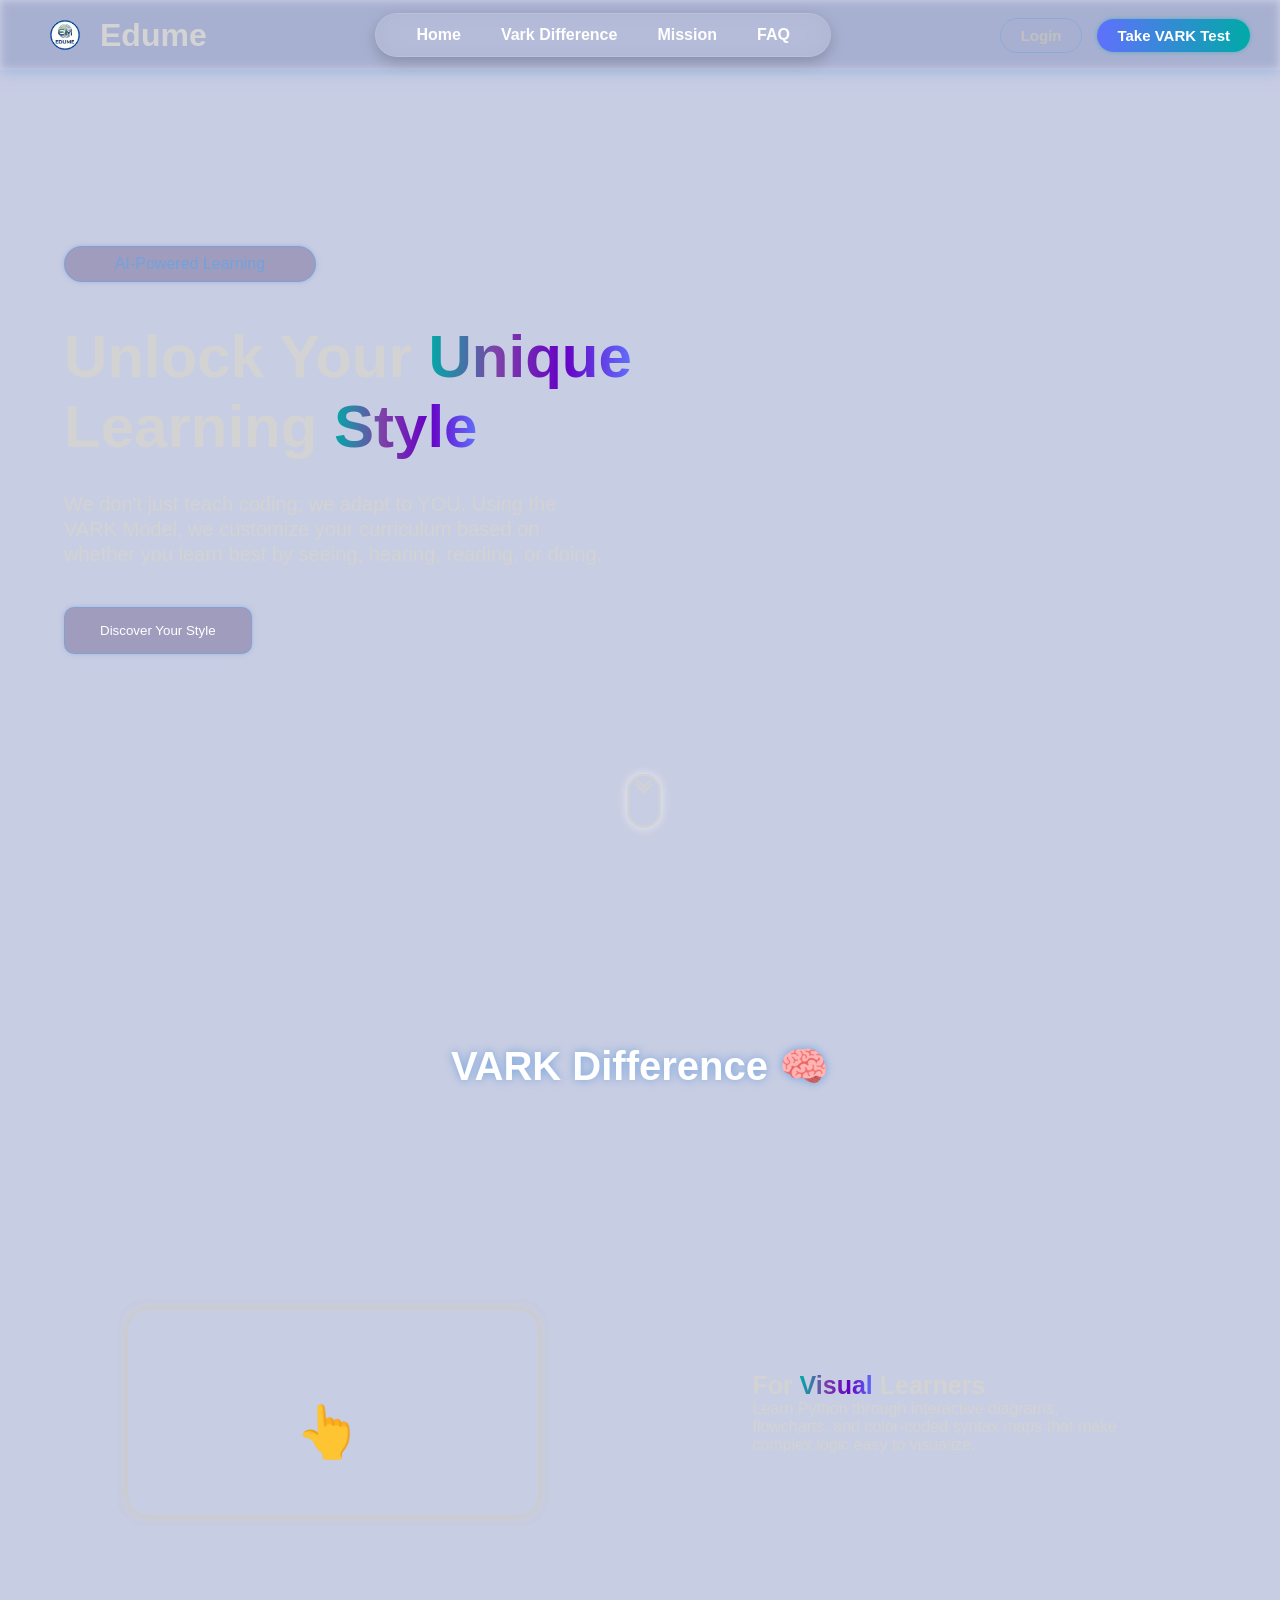
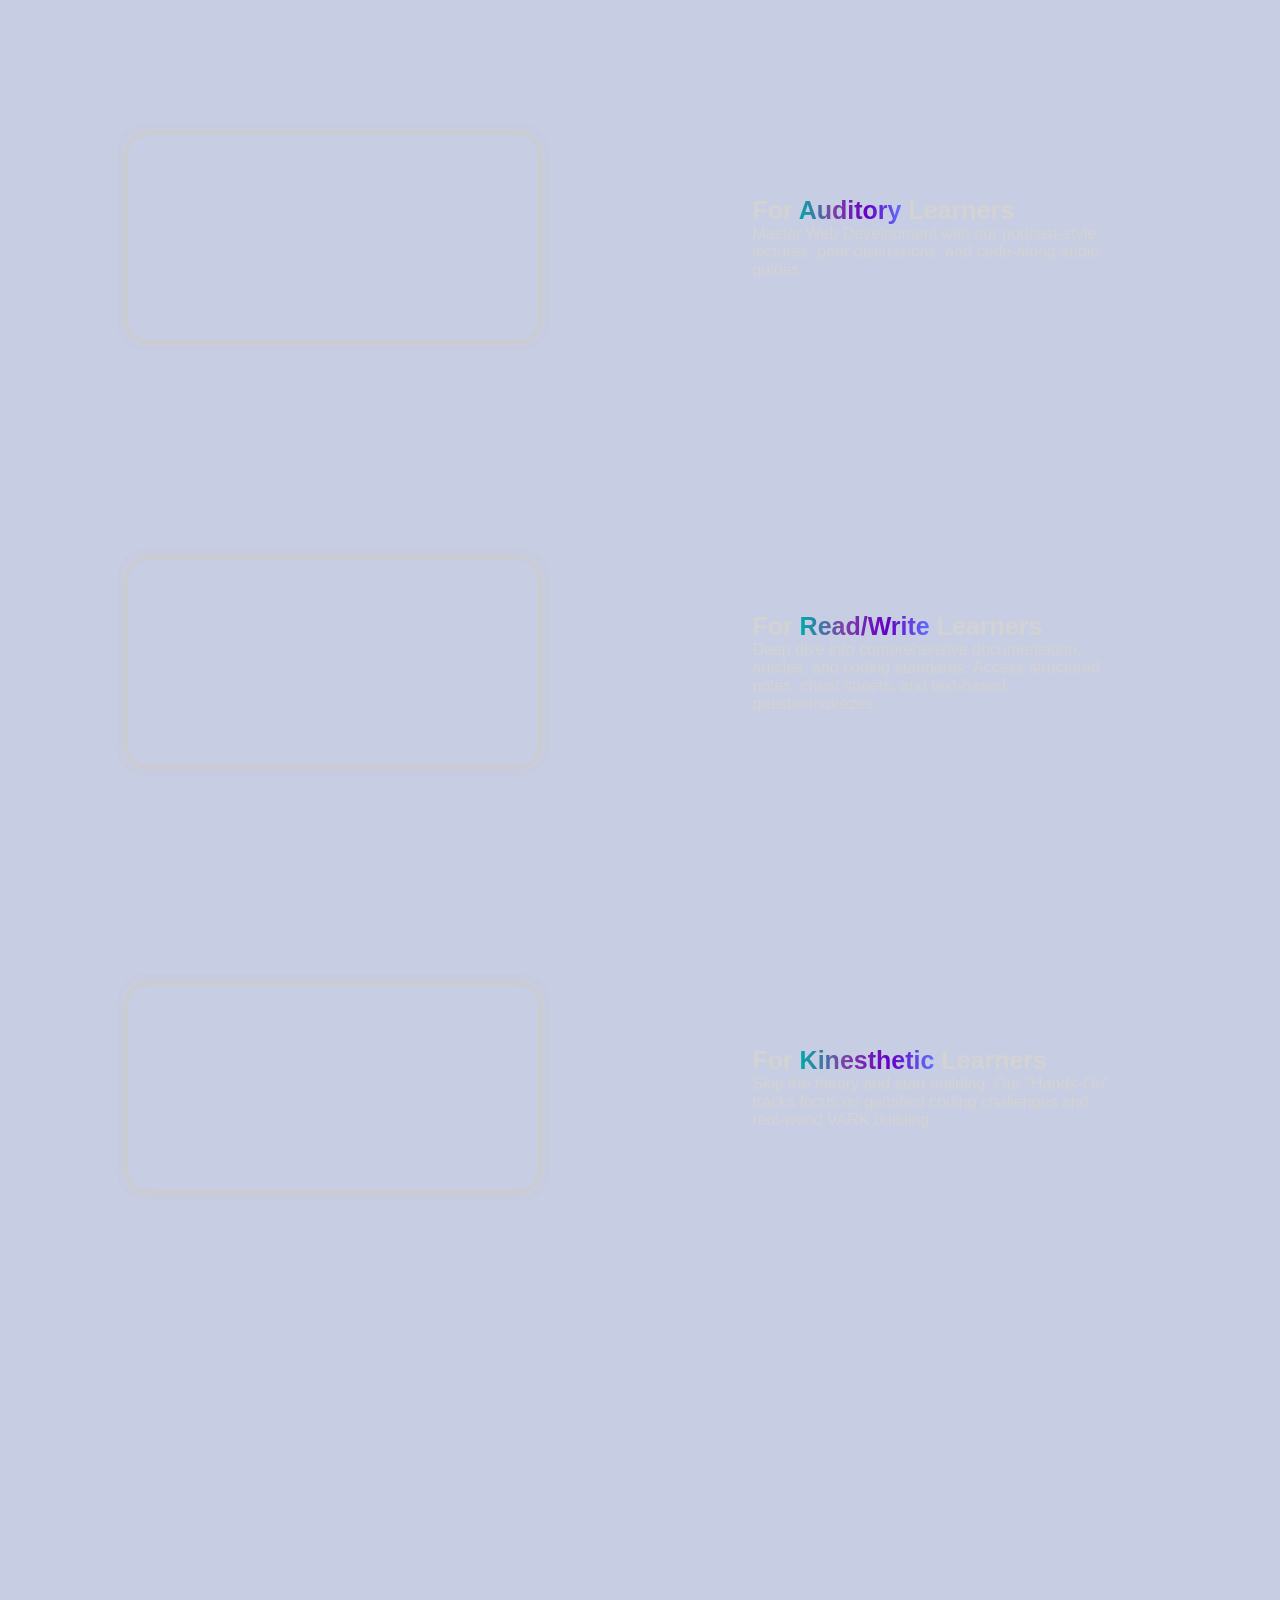
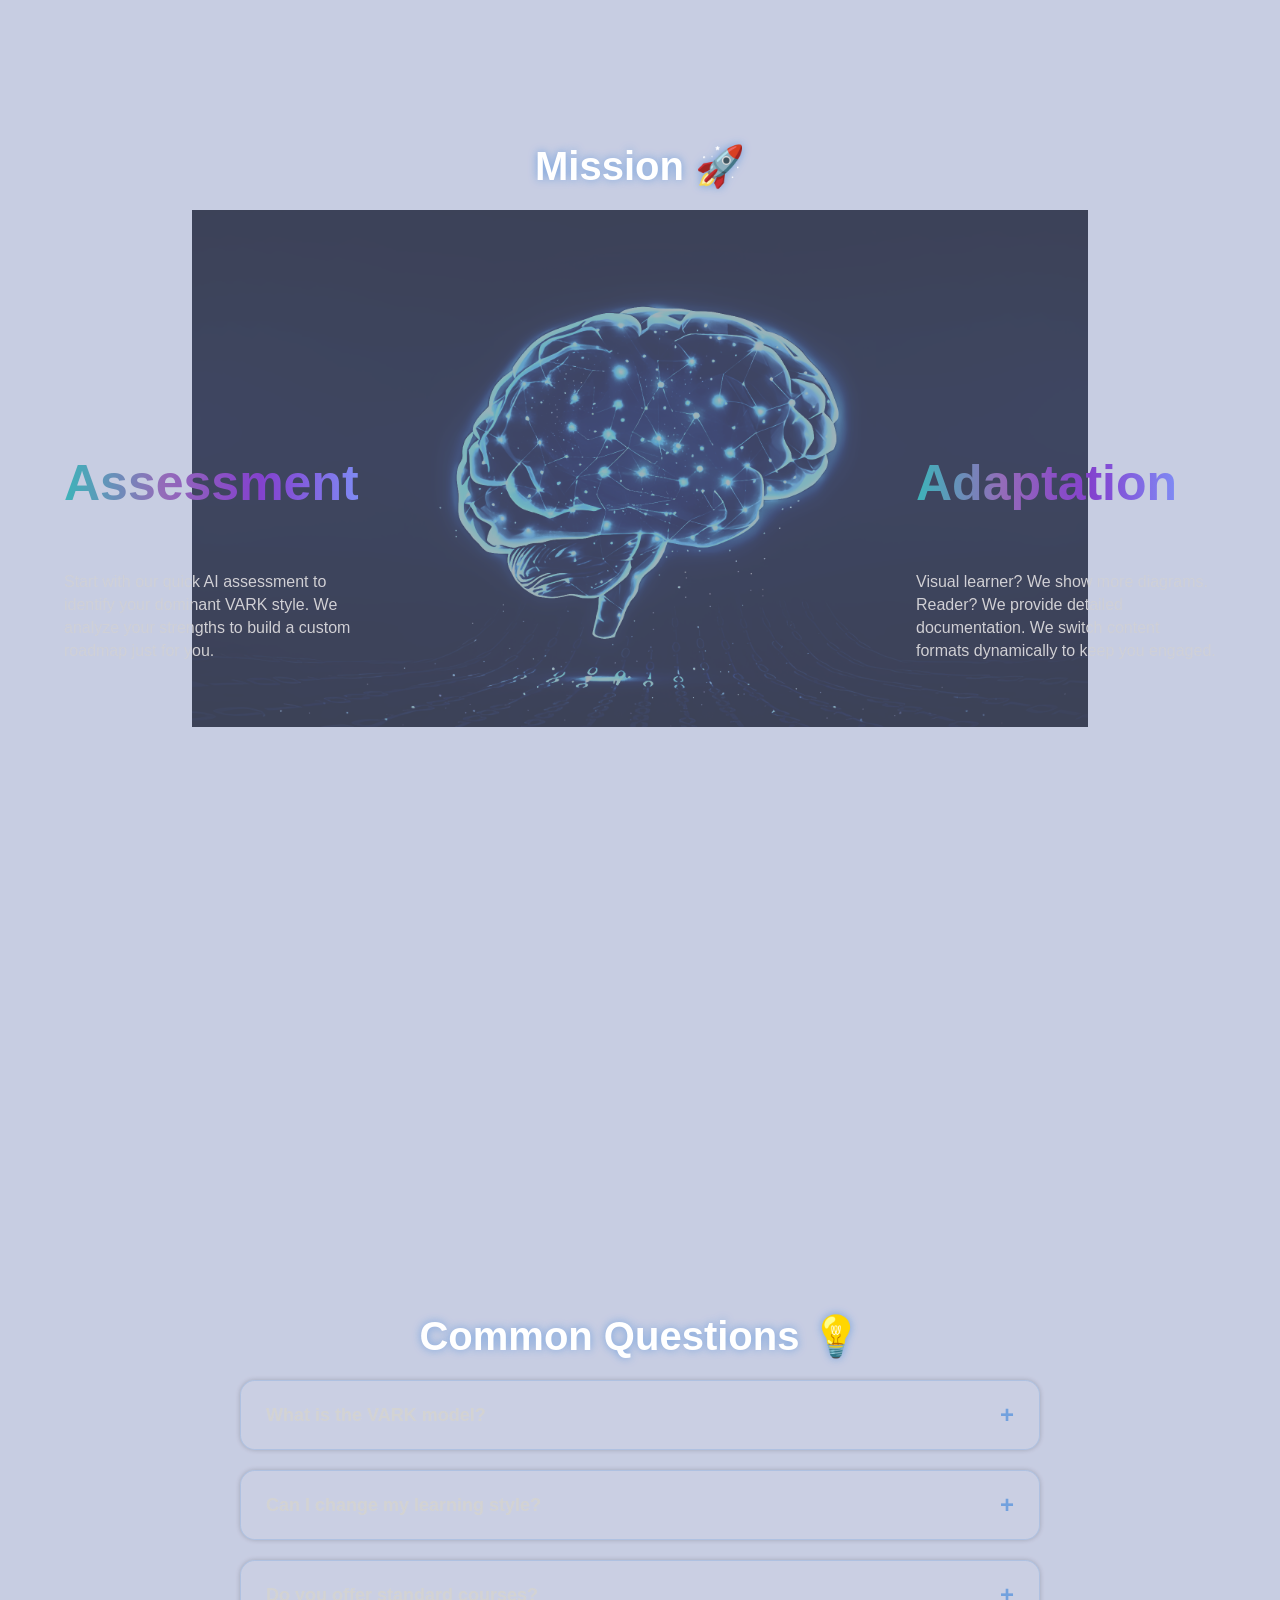
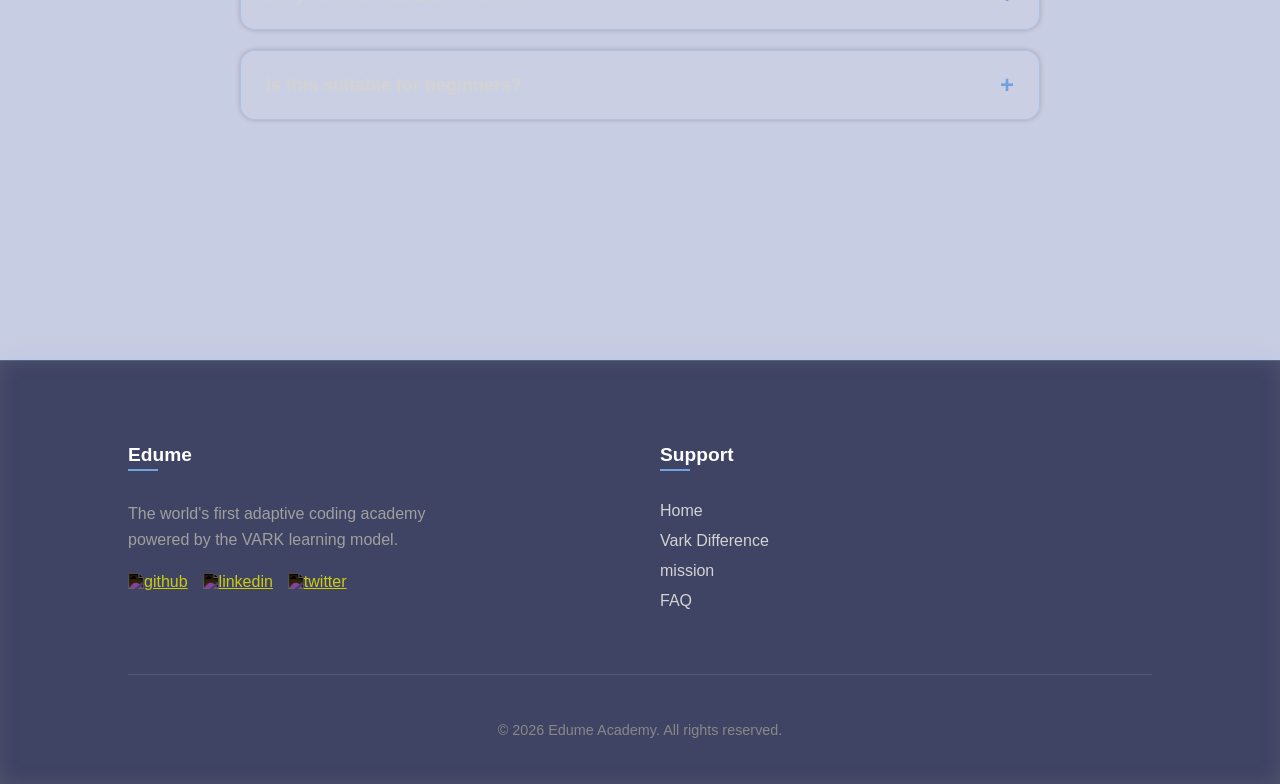
==== public/index.html @ 37063aa4 "refactor: modularize file structure and introduce OOP architecture" ====
<!DOCTYPE html>
<html lang="en">
<head>
    <meta charset="UTF-8">
    <meta name="viewport" content="width=device-width, initial-scale=1.0">
    <title>Edume Academy - VARK Learning</title>
    <link rel="stylesheet" href="../CSS/style.css">

</head>
<body>
    <div class="container">
        <video class="back-vid" loop autoplay muted play-inline src="../video/galaxy.mp4" type="video/mp4"></video>
        
        <header>
            <div class="left">
                <img src="../image/Edume.png" alt="logo">
                <h1>Edume</h1>
            </div>

            <nav class="navbar">
                <ul>
                    <li><a href="#home">Home</a></li>
                    <li><a href="#VARKs">Vark Difference</a></li>
                    <li><a href="#mission">Mission</a></li>
                    <li><a href="#faq">FAQ</a></li>
                </ul>
            </nav>

            <div class="auth-buttons">
                <a href="registration/login.php" class="btn btn-login">Login</a>
                <a href="registration/login.php#register" class="btn btn-signup">Take VARK Test</a> </div>
        </header>

        <div class="blackhole-box">
            <video loop autoplay muted play-inline src="../video/blackhole.mp4" type="video/mp4"></video>
        </div>

        <section class="hero" id="home">
            <div class="hero-info autoBlur">
                <div class="hero-info-tittle autoDisplay">
                    AI-Powered Learning
                </div>

                <h1>Unlock Your <span class="gradient">Unique</span> Learning <span class="gradient">Style</span></h1>

                <p>We don't just teach coding; we adapt to YOU. Using the VARK Model, we customize your curriculum based on whether you learn best by seeing, hearing, reading, or doing.</p>

                <button>Discover Your Style</button>
            </div>

            <div class="hero-vid-box">
                <video  class="autoBlur" autoplay loop muted playsinline src="../video/hero-video.mp4"></video>
            </div>

            <div class="scroll-down"></div>
        </section>

        <section class="VARK-section" id="VARKs">
            <h1 class="section-title autoDisplay">VARK Difference 🧠</h1>
            
            <div class="VARK-card">
                <div class="VARK-vidbox autoBlur">
                    <video id="VARKVideo1" src="../video/project1.mp4"></video>
                    <div class="hover-sign"></div>
                </div>
                <div class="VARK-info fadeInRight">
                    <h1>For <span class="gradient">Visual</span> Learners</h1>
                    <p>Learn Python through interactive diagrams, flowcharts, and color-coded syntax maps that make complex logic easy to visualize.</p>  
                </div>
            </div>

            <div class="VARK-card">
                <div class="VARK-vidbox autoBlur">
                    <video id="VARKVideo2" src="../video/project2.mp4"></video>
                </div>
                <div class="VARK-info fadeInRight">
                    <h1>For <span class="gradient">Auditory</span> Learners</h1>
                    <p>Master Web Development with our podcast-style lectures, peer discussions, and code-along audio guides.</p>
                </div>
            </div>

            <div class="VARK-card">
                <div class="VARK-vidbox autoBlur">
                    <video id="VARKVideo4" src="../video/project2.mp4"></video> 
                </div>
                <div class="VARK-info fadeInRight">
                    <h1>For <span class="gradient">Read/Write</span> Learners</h1>
                    <p>Deep dive into comprehensive documentation, articles, and coding standards. Access structured notes, cheat sheets, and text-based questionnairezes.</p>
                </div>
            </div>

            <div class="VARK-card">
                <div class="VARK-vidbox autoBlur">
                    <video id="VARKVideo3" src="../video/project3.mp4"></video>
                </div>
                <div class="VARK-info fadeInRight">
                    <h1>For <span class="gradient">Kinesthetic</span> Learners</h1>
                    <p>Skip the theory and start building. Our "Hands-On" tracks focus on gamified coding challenges and real-world VARK building.</p>
                </div>
            </div>
        </section>

        <section class="mission-section" id="mission">
            <h1 class="section-title autoDisplay">
                Mission 🚀
            </h1>

            <div class="mission-box autoBlur">
                <img class="mission-image" src="../image/digital brain (2).png" alt="mission-image">
                
                <div class="designer autoDisplay">
                    <h1 class="gradient">Assessment</h1>
                    <p>Start with our quick AI assessment to identify your dominant VARK style. We analyze your strengths to build a custom roadmap just for you.</p>
                </div>

                <div class="coder autoDisplay">
                    <h1 class="gradient">Adaptation</h1>
                    <p>Visual learner? We show more diagrams. Reader? We provide detailed documentation. We switch content formats dynamically to keep you engaged.</p>
                </div>

                <div class="slider" reverse="true" style="
                --width: 100px;
                --height: 100px;
                --quantity: 9;
                ">
                    <div class="list">
                        <div class="item" style="--position: 1"><img src="../image/1.png" alt=""></div>
                        <div class="item" style="--position: 2"><img src="../image/2.png" alt=""></div>
                        <div class="item" style="--position: 3"><img src="../image/12.png" alt=""></div>
                        <div class="item" style="--position: 4"><img src="../image/6.png" alt=""></div>
                        <div class="item" style="--position: 5"><img src="../image/10.png" alt=""></div>
                        <div class="item" style="--position: 6"><img src="../image/5.png" alt=""></div>
                        <div class="item" style="--position: 7"><img src="../image/7.png" alt=""></div>
                        <div class="item" style="--position: 8"><img src="../image/8.png" alt=""></div>
                        <div class="item" style="--position: 9"><img src="../image/11.png" alt=""></div>
                    </div>
                </div>
            </div>
        </section>

        <section class="faq-section" id="faq">
            <h1 class="section-title autoDisplay">Common Questions 💡</h1>
            
            <div class="faq-container autoBlur">
                <div class="faq-item">
                    <button class="faq-question">
                        <span>What is the VARK model?</span>
                        <span class="icon">+</span>
                    </button>
                    <div class="faq-answer">
                        <p>VARK stands for Visual, Aural, Read/Write, and Kinesthetic. It's a model that identifies how you learn best, allowing us to tailor the course content to your brain.</p>
                    </div>
                </div>

                <div class="faq-item">
                    <button class="faq-question">
                        <span>Can I change my learning style?</span>
                        <span class="icon">+</span>
                    </button>
                    <div class="faq-answer">
                        <p>Yes! Most people are "multimodal." You can switch between styles anytime or choose a mix that works best for the specific topic you are studying.</p>
                    </div>
                </div>

                <div class="faq-item">
                    <button class="faq-question">
                        <span>Do you offer standard courses?</span>
                        <span class="icon">+</span>
                    </button>
                    <div class="faq-answer">
                        <p>Yes, but our standard courses come with "VARK Toggles," allowing you to switch the view from text-heavy to video-heavy or interactive-heavy instantly.</p>
                    </div>
                </div>

                <div class="faq-item">
                    <button class="faq-question">
                        <span>Is this suitable for beginners?</span>
                        <span class="icon">+</span>
                    </button>
                    <div class="faq-answer">
                        <p>It's perfect for beginners! Knowing your learning style early on prevents frustration and helps you grasp programming concepts much faster.</p>
                    </div>
                </div>
            </div>
        </section>

        <footer class="footer">
            <div class="footer-container">
                <div class="footer-grid">
                    <div class="footer-column brand-column">
                        <h3>Edume</h3>
                        <p>The world's first adaptive coding academy powered by the VARK learning model.</p>
                        <div class="footer-socials">
                            <a href="#"><img src="../image/github.png" alt="github"></a>
                            <a href="#"><img src="../image/linkedin.png" alt="linkedin"></a>
                            <a href="#"><img src="../image/twitter.png" alt="twitter"></a>
                        </div>
                    </div>

                    <div class="footer-column">
                        <h3>Support</h3>
                        <ul class="footer-links">
                            <li><a href="#home">Home</a></li>
                            <li><a href="#VARK">Vark Difference</a></li>
                            <li><a href="#mission">mission</a></li>
                            <li><a href="#faq">FAQ</a></li>
                        </ul>
                    </div>
                </div>

                <div class="footer-bottom">
                    <p>&copy; 2026 Edume Academy. All rights reserved.</p>
                </div>
            </div>
        </footer>
    </div>

    <script src="../JS/app.js"></script>
</body>
</html>
---- CSS/style.css ----
body{
    margin: 0;
    padding: 0;
    font-family: Arial, Helvetica, sans-serif;
    color: lightgray;
}

html{
    scroll-behavior: smooth;
    scroll-padding-top: 70px;
}

.container{
    position: relative;
    width: 100%;
    height: 100%;
    display: flex;
    flex-direction: column;
    align-items: center;
    gap: 100px;
    background-color: #001f7c38;
}

.back-vid{
    position: fixed;
    right: 0;
    bottom: 0;
    z-index: -1;
    mix-blend-mode:overlay;
}

header{
    display: flex;
    position: fixed;
    top: 0;
    right: 0;
    left: 0;
    align-items: center;
    justify-content: space-between;
    padding: 0 30px;
    height: 70px;
    background-color: rgba(255, 255, 255, 0.121);
    backdrop-filter: blur(5px);
    box-shadow: 0 0 15px #72a1dea2;
    z-index: 999;
}

.left{
    display: flex;
    align-items: center;
}

.left img{
    width: 40px;
    margin: 0 15px;
}

/* --- Navbar Design --- */
header ul {
    display: flex;
    align-items: center;
    justify-content: center;
    gap: 40px;
    padding: 12px 40px;
    margin: 0;
   
    /* 玻璃拟态背景 */
    background: rgba(255, 255, 255, 0.05);
    backdrop-filter: blur(15px);
    -webkit-backdrop-filter: blur(15px);
    border: 1px solid rgba(255, 255, 255, 0.1);
    border-radius: 50px;
    box-shadow: 0 5px 15px rgba(0, 0, 0, 0.2);

    /* 移除之前的固定宽度，让内容决定宽度 */
    width: auto;

}

header ul li {
    list-style: none;
}

/* 2. 链接样式 */
header ul a {
    text-decoration: none;
    color: #fff;
    font-weight: 600;
    font-size: 16px;
    position: relative;
    transition: 0.3s ease;
    padding-bottom: 5px;
}



/* 3. 悬停效果：文字发光 + 底部光条 */
header ul a:hover {
    color: #fff;
    text-shadow: 0 0 12px rgba(114, 161, 222, 0.8);
}

header ul a::after {
    content: '';
    position: absolute;
    width: 0%;
    height: 2px;
    bottom: 0;
    left: 50%;
    background-color: #72a1de;
    transition: 0.3s ease;
    box-shadow: 0 0 10px #72a1de;
    transform: translateX(-50%);
}

header ul a:hover::after {
    width: 100%;
}

.auth-buttons {
    display: flex;
    gap: 15px; /* 两个按钮之间的间距 */
    align-items: center;
}

.btn {
    text-decoration: none;
    padding: 8px 20px;
    border-radius: 50px;
    font-weight: bold;
    font-size: 15px;
    transition: 0.3s ease;
    white-space: nowrap; /* 防止文字换行 */
}

/* Login 按钮 - 描边风格 */
.btn-login {
    color: #c0c0c0;
    border: 1px solid rgba(114, 161, 222, 0.5);
    background: transparent;
}

.btn-login:hover {
    color: #fff;
    border-color: #72a1de;
    box-shadow: 0 0 10px rgba(114, 161, 222, 0.3);
}

/* Signup 按钮 - 渐变填充风格 */
.btn-signup {
    color: #fff;
    background: linear-gradient(90deg, #6070fd, #00aaa7);
    border: none;
    box-shadow: 0 0 5px rgba(0, 170, 167, 0.5);
}

.btn-signup:hover {
    background: linear-gradient(90deg, #00aaa7, #6070fd); /* 悬停反转渐变 */
    box-shadow: 0 0 15px rgba(96, 112, 253, 0.8);
    transform: scale(1.05); /* 微微放大 */
}

.blackhole-box{
    position: absolute;
    top: 0;
    width: 100%;
    display: flex;
    justify-content: center;
    z-index: -1;
    mix-blend-mode: lighten;
}

.blackhole-box video{
    width: 100%;
    margin-top: -23.5%;
}

.hero{
    position: relative;
    display: flex;
    width: 100%;
    height: 100vh;
    align-items: center;
    justify-content: space-between;
}

.hero-info{
    position: absolute;
    left: 5%;
}

.hero-info .hero-info-tittle{
    color: #72a1de;
    padding: 8px 5px;
    border-radius: 50px;
    border: 1px solid #72a1de94;
    width: 240px;
    background-color: #2200493d;
    box-shadow: 0 0 5px #72a1de84;
    text-align: center;
}

.hero-info h1{
    font-size: 60px;
    max-width: 600px;
    font-weight: 700;
    line-height: 70px;
    margin-top: 40px;
    margin-bottom: 30px;
}

.hero-info p{
    max-width: 550px;
    line-height: 25px;
    margin-bottom: 40px;
    font-size: 20px;
}

.hero-info button{
    color: white;
    padding: 15px 35px;
    border-radius: 10px;
    border: 1px solid #72a1de81;
    background-color: #2200493d;
    box-shadow: 0 0 5px #72a1de81;
    cursor: pointer;
    transition: 0.3s;
}

.hero-info button:hover{
    box-shadow: 0 0 15px #72a1de81;
}

/* Gradient Animation */
.gradient{
    background: linear-gradient(to right,#00aaa7, #7e42a7, #6600c5, #6070fd,#2a46ff, #0099ff, #008ead);
    background-size: 200%;
    background-clip: text;
    -webkit-background-clip: text;
    -webkit-text-fill-color: transparent;
    animation: animate-gradient 2.5s linear infinite;
}

@keyframes animate-gradient {
    to{
        background-position: 200%;
    }
}

.hero-vid-box{
    position: absolute;
    right: 3%;
}

.hero-vid-box video{
    height: 900px;
    mix-blend-mode:lighten;
}

.scroll-down {
    height: 50px;
    width: 30px;
    border: 2px solid lightgray;
    position: absolute;
    left: 49%;
    bottom: 8%;
    border-radius: 50px;
    cursor: pointer;
    box-shadow: 0 0 10px rgba(255, 255, 255, 0.626);
}
.scroll-down::before,
.scroll-down::after {
    content: "";
    position: absolute;
    top: 20%;
    left: 50%;
    height: 10px;
    width: 10px;
    transform: translate(-50%, -100%) rotate(45deg);
    border: 2px solid lightgray;
    border-top: transparent;
    border-left: transparent;
    animation: scroll-down 2s ease-in-out infinite;
}
.scroll-down::before {
    top: 30%;
    animation-delay: 0.5s;
}

@keyframes scroll-down {
    0% {
      opacity: 0;
    }
    30% {
      opacity: 1;
    }
    60% {
      opacity: 1;
    }
    100% {
      top: 90%;
      opacity: 0;
    }
}

.VARK-section{
    display: flex;
    flex-direction: column;
    align-items: center;
    gap: 10%;
    width: 80%;
    position: relative;
    height: 200vh;
    margin-bottom: 400px;
    margin-top: 10px;
}

.VARK-card{
    display: flex;
    align-items: center;
    justify-content: center;
    width: 100%;
    height: 40%;
    gap: 10%;
}

.VARK-vidbox{
    display: flex;
    align-items: center;
    justify-content: center;
    width: 50%;
    position: relative;
    cursor: pointer;
    min-width: 400px;
    transition: 0.5s;
    mix-blend-mode: difference;
}

.VARK-vidbox video{
    object-fit: cover;
    width: 100%;
    box-shadow: 0 0 10px lightgrey;
    border-radius: 20px;
    transition: 0.5s;
}

.VARK-vidbox:hover video{
    transform: scale(1.05);
    box-shadow: 0 0 20px lightgrey;
}

.VARK-info{
    display: flex;
    flex-direction: column;
    align-items: start;
    justify-content: center;
    width: 50%;
    padding-left: 10%;
}

.VARK-info h1{
    width: 90%;
    font-size: 25px;
    font-weight: bold;
    text-wrap: nowrap;
    margin-top: 0;
    margin-bottom: 10px;
    max-width: 450px;
    margin: 0 10px;
}

.VARK-info p{
    width: 90%;
    max-width: 400px;
    min-width: 300px;
    margin-bottom: 50px;
    margin-top: 0;
    margin: 0 10px;
}

.VARK-vidbox .hover-sign{
    position: absolute;
    display: flex;
    align-items: center;
    justify-content: center;
    width: 30%;
    height: 100px;
}

.hover-sign::before,
.hover-sign::after {
    content: "👆";
    text-align: center;
    position: absolute;
    font-size: 50px;
    top: 40%;
    left: 20%;
    border-radius: 40px;
    animation: hoverAnimation 4s ease-in-out infinite;
}

@keyframes hoverAnimation {
  0% {
    /* top:20%; */
    box-shadow: 0 0 5px rgb(255, 255, 255);
    transform: translate(100%, 50%) rotate(30deg);
  }
  100% {
    box-shadow: 0 0 5px rgb(255, 255, 255);
    transform: translateX(80%, 50%) rotate(20deg);
  }
}

.hover-sign.active{
    display: none;
}

/*mission Section*/
.mission-section{
    display: flex;
    flex-direction: column;
    align-items: center;
    position: relative;
}

.mission-box{
    width: 100%;
    height: 90vh;
    position: relative;
    display: flex;
    align-items: start;
    justify-content: center;
    mix-blend-mode:lighten;
    opacity: 0.7;
}

.mission-image{
    width: 70%;
    mix-blend-mode:difference;
}

.designer{
    position: absolute;
    display: flex;
    flex-direction: column;
    align-items: start;
    top: 25%;
    left: 5%;
    max-width: 300px;
}

.coder{
    position: absolute;
    display: flex;
    flex-direction: column;
    align-items: start;
    top: 25%;
    right: 5%;
    max-width: 300px;
}

.mission-box h1{
    font-size: 50px;
    display: flex;
    align-items: center;
}

.mission-box p{
    line-height: 23px;
}

/* Slider Section */
.slider{
    position: absolute;
    bottom: -5%;
    right: 20%;
    width: 60%;
    height: var(--height);
    overflow: hidden;
    mask-image: linear-gradient(
        to right,
        transparent,
        #000 10% 90%,
        transparent
    );
    mix-blend-mode:difference;
    opacity: 0.7;
}

.slider .list{
    display: flex;
    width: 100%;
    min-width: calc(var(--width) * var(--quantity));
    position: relative;
}

.slider .list .item{
    width: var(--width);
    height: var(--height);
    position: absolute;
    left: 100%;
    animation: autoRun 10s linear infinite;
    transition: filter 0.5s;
    animation-delay: calc( (10s / var(--quantity)) * (var(--position) - 1) - 10s)!important;
}

.slider .list .item img{
    width: 100%;
}

@keyframes autoRun{
    from{
        left: 100%;
    }to{
        left: calc(var(--width) * -1);
    }
}

.slider:hover .item{
    animation-play-state: paused!important;
    filter: grayscale(1);
}

.slider .item:hover{
    filter: grayscale(0);
}

/* --- FAQ Section Styling --- */
.faq-section {
    width: 100%;
    min-height: 80vh;
    display: flex;
    flex-direction: column;
    align-items: center;
    justify-content: center;
    position: relative;
    padding: 20px 0;
}

.section-title {
    font-size: 40px;
    margin-bottom: 20px;
    color: white;
    text-shadow: 0 0 10px #72a1de;
}

.faq-container {
    width: 80%;
    max-width: 800px;
    display: flex;
    flex-direction: column;
    gap: 20px;
}

.faq-item {
    background-color: rgba(255, 255, 255, 0.05);
    backdrop-filter: blur(10px);
    border: 1px solid rgba(114, 161, 222, 0.3);
    border-radius: 15px;
    overflow: hidden;
    transition: 0.3s ease;
    box-shadow: 0 0 5px rgba(0, 0, 0, 0.2);
}

.faq-item:hover {
    border-color: #72a1de;
    box-shadow: 0 0 15px rgba(114, 161, 222, 0.3);
}

.faq-question {
    width: 100%;
    background: none;
    border: none;
    padding: 20px 25px;
    display: flex;
    align-items: center;
    justify-content: space-between;
    cursor: pointer;
    text-align: left;
    color: lightgray;
    font-size: 18px;
    font-weight: bold;
    font-family: inherit;
    transition: 0.3s;
}

.faq-question:hover {
    color: #fff;
}

.faq-question .icon {
    font-size: 24px;
    color: #72a1de;
    transition: transform 0.3s ease;
}

.faq-answer {
    max-height: 0;
    overflow: hidden;
    transition: max-height 0.3s ease-out;
    background-color: rgba(0, 0, 0, 0.2);
}

.faq-answer p {
    padding: 0 25px 25px 25px;
    margin: 0;
    line-height: 1.6;
    color: #a0a0a0;
    font-size: 16px;
}

/* --- Active State (JS控制) --- */
.faq-item.active .faq-question {
    color: #72a1de; /* 展开时标题变蓝 */
}

.faq-item.active .icon {
    transform: rotate(45deg); /* 加号变成叉号 */
    color: #ff4d4d;
}

.faq-item.active .faq-answer {
    max-height: 200px; /* 足够展示文字的高度 */
}

/* --- Footer Styling --- */
.footer {
    width: 100%;
    margin-top: -20px;
    position: relative;
    z-index: 10;
}

.footer-container {
    background-color: rgba(0, 0, 30, 0.6);
    backdrop-filter: blur(10px);
    -webkit-backdrop-filter: blur(10px);
    border-top: 1px solid rgba(114, 161, 222, 0.3);
    box-shadow: 0 -5px 20px rgba(114, 161, 222, 0.1);
    padding: 4rem 10% 2rem;
    color: lightgray;
}

.footer-grid {
    display: flex;
    justify-content: space-between;
    flex-wrap: wrap;
    gap: 40px;
    margin-bottom: 3rem;
}

.footer-column {
    flex: 1;
    min-width: 200px;
}

.brand-column p {
    margin-top: 15px;
    line-height: 1.6;
    max-width: 300px;
    color: #a0a0a0;
}

.footer-column h3 {
    color: #fff;
    font-size: 1.2rem;
    margin-bottom: 20px;
    position: relative;
    display: inline-block;
}

.footer-column h3::after {
    content: '';
    position: absolute;
    left: 0;
    bottom: -5px;
    width: 30px;
    height: 2px;
    background-color: #72a1de;
    transition: 0.3s;
}

.footer-column:hover h3::after {
    width: 100%;
}

.footer-links {
    list-style: none;
    padding: 0;
}

.footer-links li {
    margin-bottom: 12px;
}

.footer-links a {
    color: lightgray;
    text-decoration: none;
    transition: 0.3s;
    display: inline-block;
}

.footer-links a:hover {
    color: #72a1de;
    transform: translateX(5px);
    text-shadow: 0 0 10px #72a1de;
}

.footer-socials {
    margin-top: 20px;
    display: flex;
    gap: 15px;
}

.footer-socials img {
    width: 25px;
    transition: 0.3s;
    filter: invert(1) brightness(0.8);
}

.footer-socials a:hover img {
    transform: scale(1.2);
    filter: invert(1) drop-shadow(0 0 5px #72a1de);
}

.footer-bottom {
    text-align: center;
    padding-top: 2rem;
    border-top: 1px solid rgba(255, 255, 255, 0.1);
    font-size: 0.9rem;
    color: #888;
}

/* Blur Effect Animation */
.autoBlur {
    animation: autoBlurAnimation linear both;
    animation-timeline: view();
}

@keyframes autoBlurAnimation {
    0% {
        filter: blur(40px);
        opacity: 0;
    }

    35%,65% {
        filter: blur(0);
        opacity: 1;
    }

    100% {
        filter: blur(40px);
        opacity: 0;
    }
}

/* Auto Display Animation */
.autoDisplay {
    animation: autoDisplayAnimation both;
    animation-timeline: view();
}

@keyframes autoDisplayAnimation {
    from {
        filter: blur(10px);
        transform: translateY(-200px) scale(0);
        opacity: 0.2;
    }

    50% {
        opacity: 1;
        filter: blur(0);
        transform: translateY(0);
    }
}

/* Fade In Animation */
.fadeInRight {
    animation: fadeInAnimation both;
    animation-timeline: view();
}

@keyframes fadeInAnimation {
    0% {
        opacity: 0;
        transform: translateX(-500px) scale(0.2);
        filter: blur(20px);
    }
    35%,65% {
        opacity: 1;
        transform: translateX(0px) scale(1);
        filter: blur(0);
    }
    100% {
        opacity: 0;
        transform: translateX(500px) scale(0.2);
        filter: blur(20px);
    }
}

@media (max-aspect-ratio:16/9) {
    .back-vid{
        width: auto;
        height: 100%;
    }
}

@media (min-aspect-ratio:16/9) {
    .back-vid{
        width: 100%;
        height: auto;
    }
}

/* Tablet Responsive Design*/
@media screen and (max-width: 1024px) {
    .autoBlur,
    .autoDisplay,
    .fadeInRight {
        /* 1. 彻底移除动画 */
        animation: none !important;
        animation-timeline: auto !important;

        /* 2. 强制回归到“最终可见”的状态 */
        opacity: 1 !important;
        filter: blur(0) !important;
        transform: translate(0, 0) scale(1) !important;
    }

    /* 1. Header 调整 */
    header {
        padding: 0 20px;
    }

    header ul {
        gap: 20px;
        padding: 10px 25px;
    }

    .navbar a {
        font-size: 12px;
    }

    /* 2. Hero 区域压缩 */
    .hero-info h1 {
        font-size: 45px;
        line-height: 55px;
    }

    .hero-vid-box video {
        height: 600px; /* 减小视频高度 */
    }

    /* 3. 项目展示区调整 */
    .VARK-card {
        gap: 5%;
        height: auto; /* 移除固定高度 */
        margin-bottom: 50px;
    }

    .VARK-info {
        padding-left: 0;
    }

    .VARK-vidbox {
        min-width: 300px; /* 允许视频框变小 */
    }

    /* 4. 技能区域调整 */
    .mission-box h1 {
        font-size: 40px;
        margin-top: -20px;
    }

    .slider {
        bottom: -20px;
    }
}

/*- Mobile Responsive Design*/
@media screen and (max-width: 768px) {
    /* --- 全局设置 --- */
    body {
        overflow-x: hidden; /* 防止任何横向滚动条 */
    }

    .section-title {
        font-size: 32px;
        text-align: center;
        margin-bottom: 30px;
    }

    .left {
        margin: 10px 0;
    }

    .left h1 {
        font-size: 16px;
    }

    .left img {
        width: 30px;
        margin: 0 10px;
    }

    .blackhole-box {
        display: none; /* 手机屏幕有限，隐藏背景黑洞视频 */
    }
    
    .hero-vid-box video {
        display: none;
    }

    header {
        position: fixed;
        flex-direction: row;
        height: auto;
        padding: 10px 0;
        gap: 15px;
        background-color: rgba(0, 0, 30, 0.9);
    }

    .navbar {
        display: none;
    }

    .auth-buttons {
        width: 45%;
        justify-content: center;
        gap: 5px;
        margin-right: 10px;
    }

    .btn {
        width: 100%;
        font-size: 10px;
        text-align: center;
        padding: 10px 0;
    }

    /* --- Hero Section (核心重构) --- */
    .hero {
        flex-direction: column-reverse; /* 视频在下，文字在上 */
        height: auto;
        padding-top: 200px;
        padding-bottom: 50px;
        text-align: center;
        justify-content: center;
    }

    .hero-info {
        position: relative; /* 取消绝对定位 */
        left: 0;
        width: 90%;
        margin: 0 auto;
        display: flex;
        flex-direction: column;
        align-items: center;
        z-index: 2;
    }

    .hero-info .hero-info-tittle {
        margin: 0 auto;
    }

    .hero-info h1 {
        font-size: 36px;
        line-height: 1.2;
        margin-top: 20px;
        max-width: 100%;
    }

    .hero-info p {
        font-size: 16px;
        margin-bottom: 30px;
    }

    .hero-vid-box {
        position: relative; /* 取消绝对定位 */
        right: 0;
        width: 100%;
        display: flex;
        justify-content: center;
        margin-top: -50px; /* 稍微向上重叠一点，制造层次感 */
        opacity: 0.6; /* 稍微变淡，不要抢文字视觉 */
    }

    .hero-vid-box video {
        height: auto;
        width: 80%;
        max-height: 400px;
    }

    .scroll-down {
        display: none; /* 手机屏幕高度宝贵，隐藏此元素 */
    }

    /* --- VARKs Section (垂直卡片) --- */
    .VARK-section {
        height: auto;
        width: 90%;
        margin: 50px auto;
        gap: 60px;
    }

    .VARK-card {
        flex-direction: column; /* 上下排列 */
        gap: 20px;
    }

    .VARK-vidbox {
        width: 100%;
        min-width: 0; /* 强制覆盖之前的 min-width */
    }

    .VARK-info {
        width: 100%;
        align-items: center; /* 文字居中 */
        text-align: center;
        padding: 0;
    }

    .VARK-info h1 {
        font-size: 22px;
        text-wrap: balance; /* 更好的换行效果 */
        width: 100%;
        max-width: none;
    }

    .VARK-info p {
        width: 100%;
        font-size: 14px;
        color: #cccccc;
        margin-bottom: 10px;
    }

    /* --- mission Section (布局重构) --- */
    .mission-box {
        height: auto;
        flex-direction: column;
        padding-bottom: 100px; /* 为 Slider 留位置 */
    }

    .mission-image {
        display: none;
    }

    .designer, .coder {
        position: relative;
        top: 0;
        left: 0;
        right: 0;
        width: 90%;
        max-width: none;
        margin: 20px auto;
        text-align: center;
        align-items: center;
        background: rgba(0,0,0,0.3); /* 增加背景增加可读性 */
        padding: 20px;
        border-radius: 15px;
        backdrop-filter: blur(5px);
        border: 1px solid rgba(114, 161, 222, 0.2);
    }

    .mission-box h1 {
        justify-content: center;
        font-size: 28px;
        margin-bottom: 10px;
    }

    .slider {
        width: 100%;
        right: 0;
        bottom: 20px;
    }

    /* --- FAQ Section --- */
    .faq-container {
        width: 90%;
    }

    .faq-question span {
        font-size: 15px;
    }

    /* --- Footer --- */
    .footer-container {
        padding: 3rem 5% 2rem;
    }

    .footer-grid {
        flex-direction: column;
        gap: 30px;
        text-align: center;
    }

    .brand-column p {
        margin: 15px auto;
    }

    .footer-column h3::after {
        left: 50%;
        transform: translateX(-50%); /* 标题下划线居中 */
    }

    .footer-socials {
        justify-content: center;
    }
}
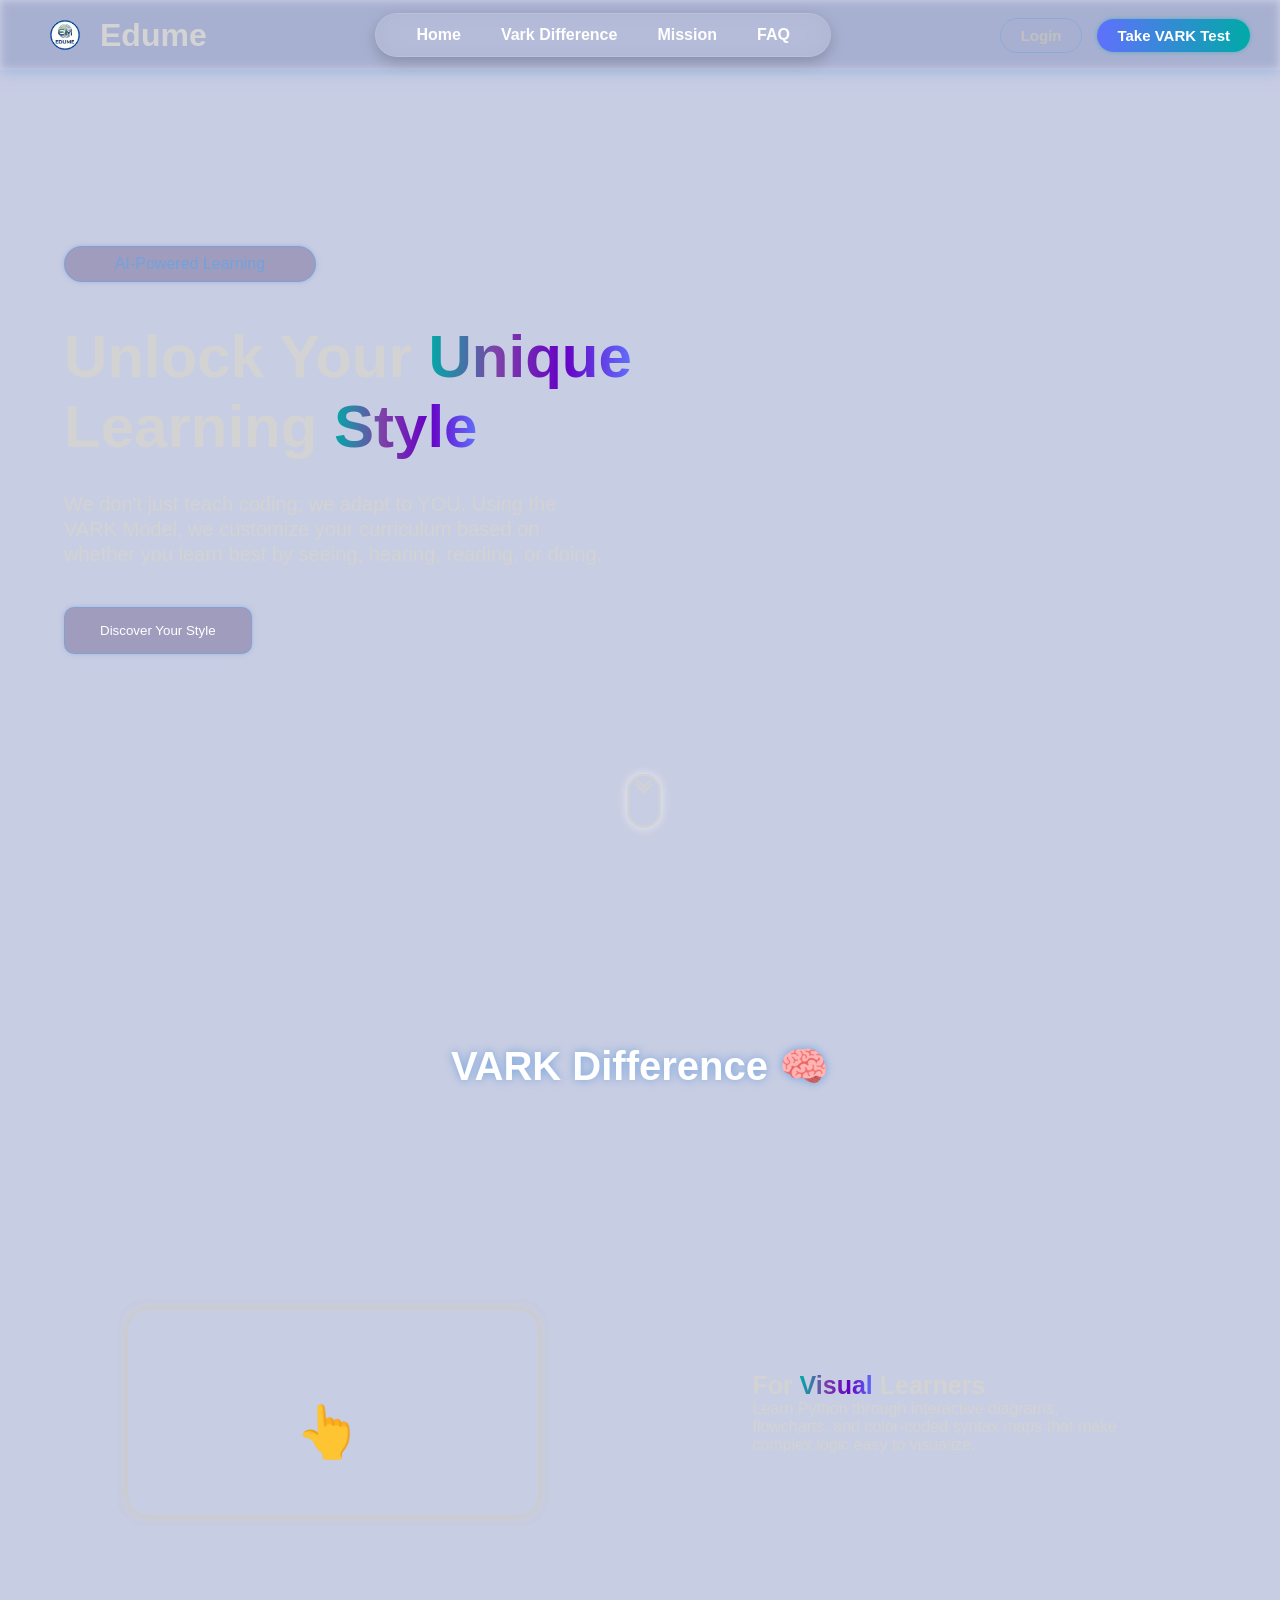
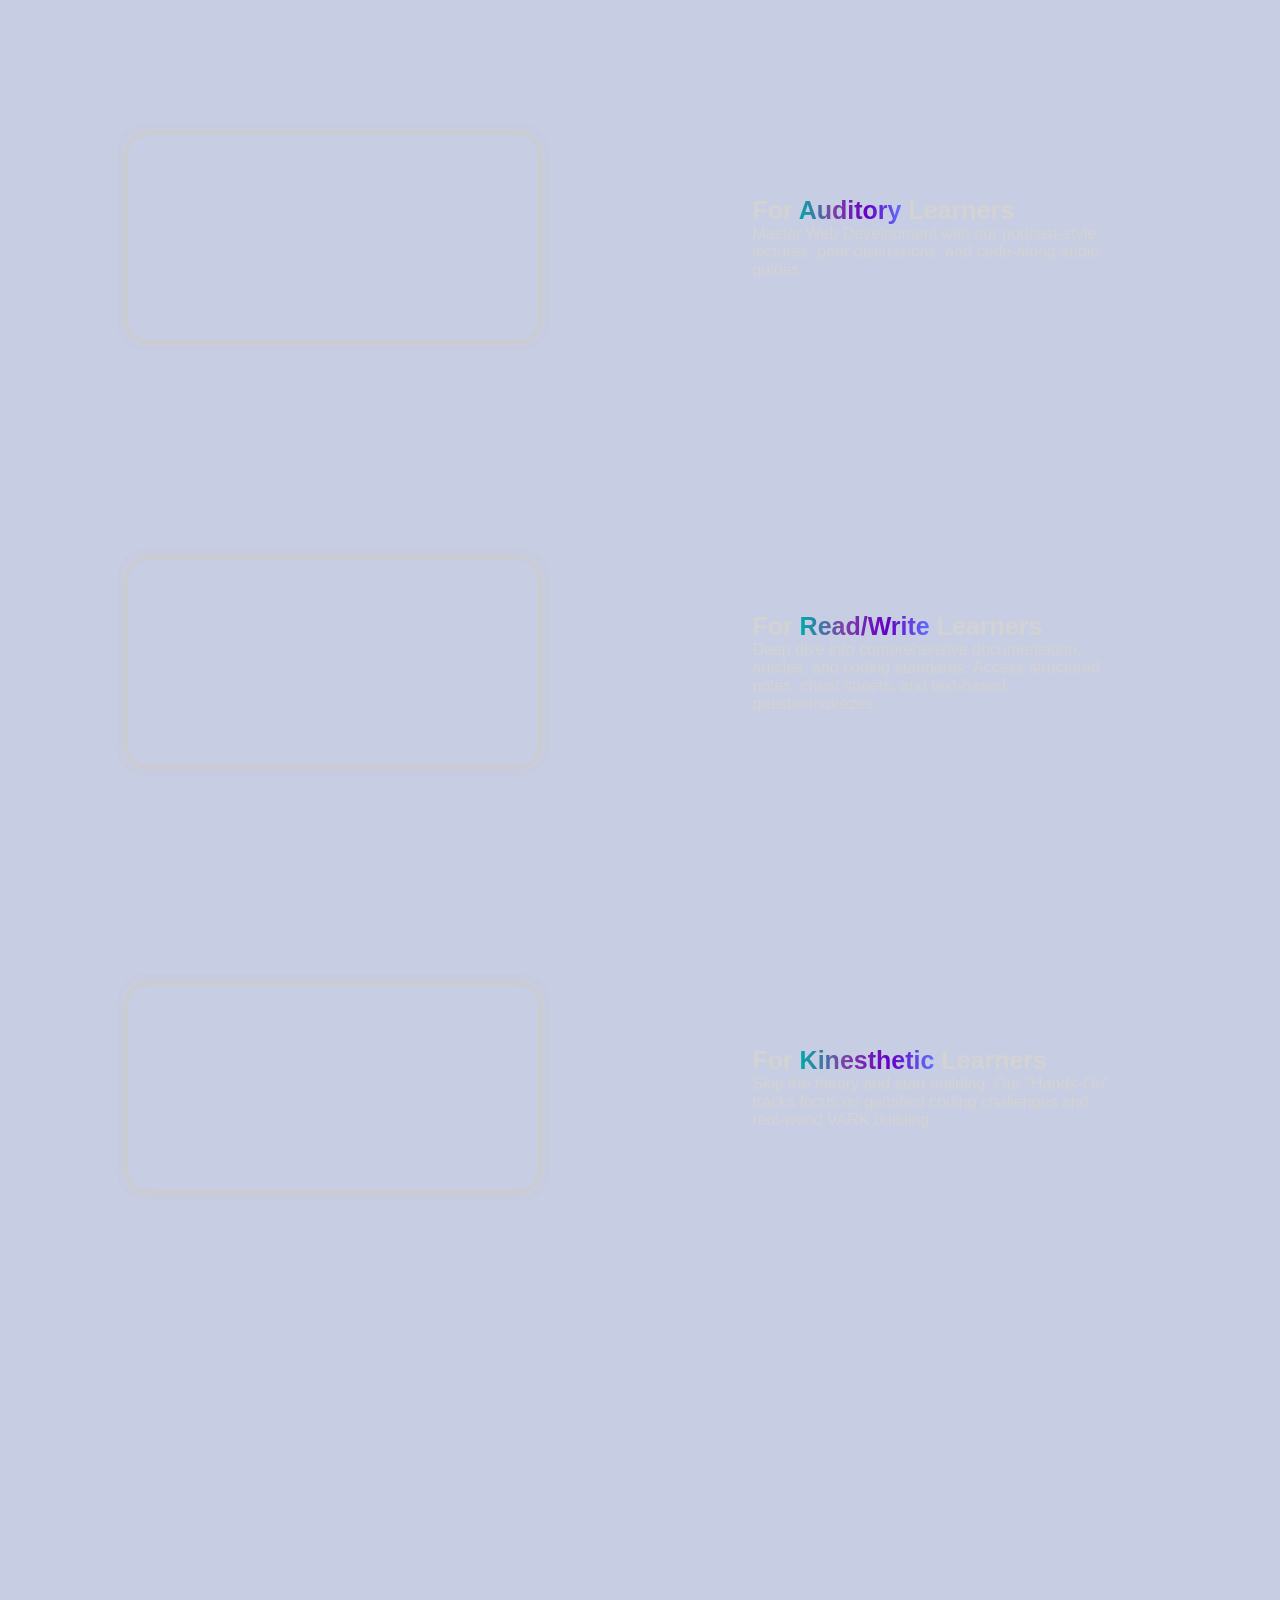
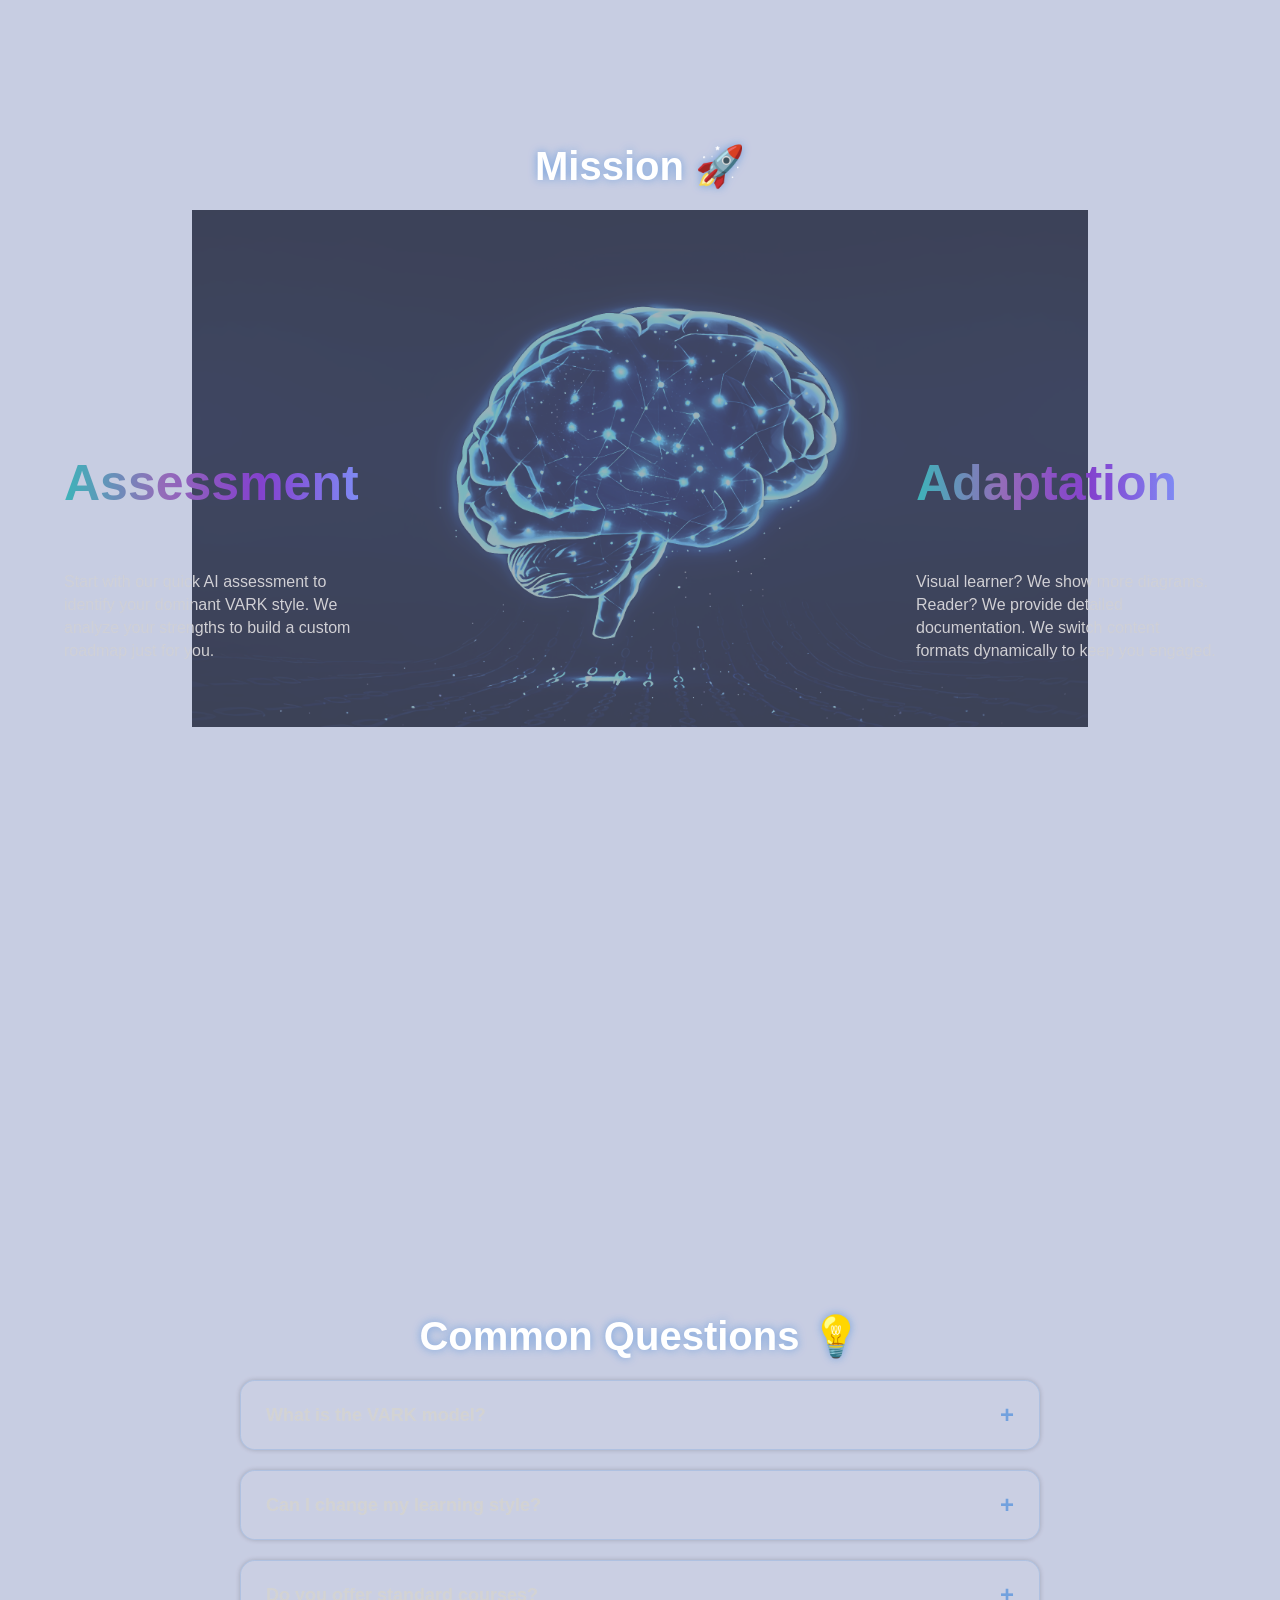
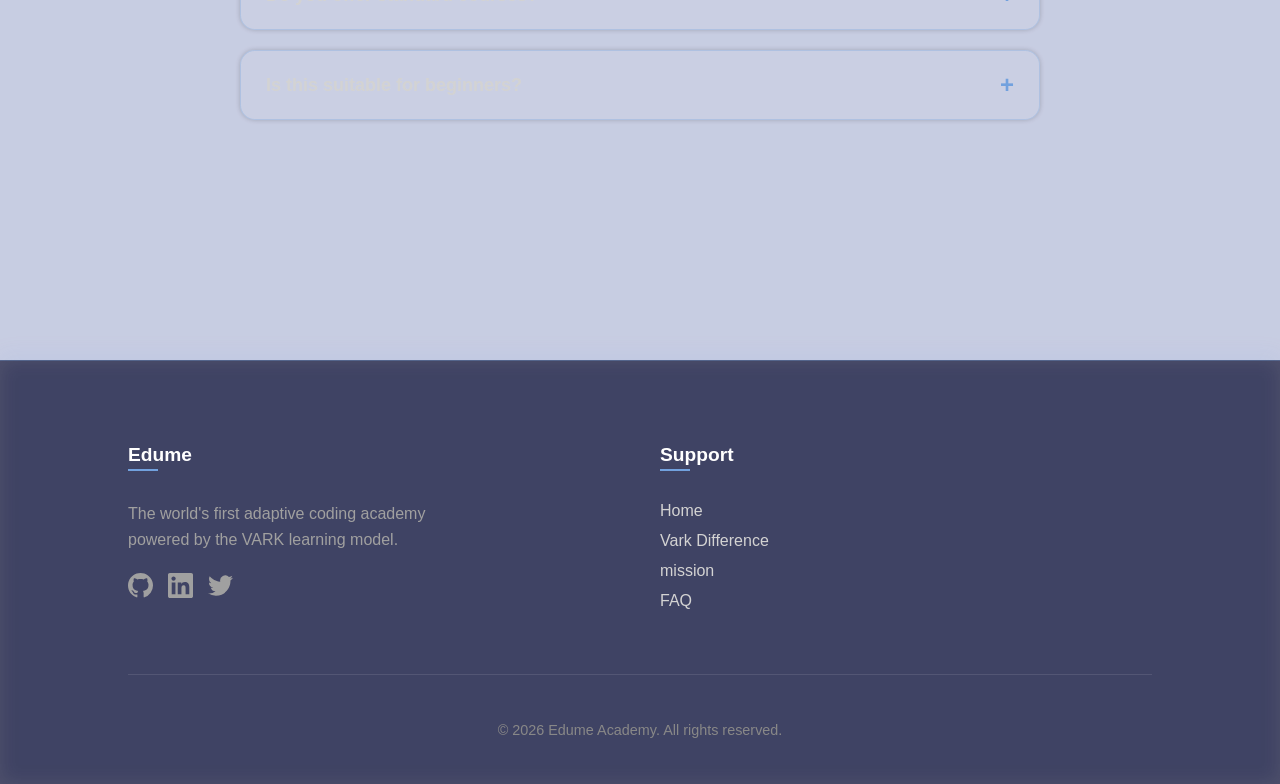
==== commit bac146f7: "feat: Create initial landing page with comprehensive HTML structure and CSS styling for various sect" ====
--- a/public/index.html
+++ b/public/index.html
@@ -5,7 +5,7 @@
     <meta name="viewport" content="width=device-width, initial-scale=1.0">
     <title>Edume Academy - VARK Learning</title>
     <link rel="stylesheet" href="../CSS/style.css">
-
+    <link rel="icon" type="image/png" href="../image/Edume.png?v=1.0">
 </head>
 <body>
     <div class="container">
@@ -191,9 +191,15 @@
                         <h3>Edume</h3>
                         <p>The world's first adaptive coding academy powered by the VARK learning model.</p>
                         <div class="footer-socials">
-                            <a href="#"><img src="../image/github.png" alt="github"></a>
-                            <a href="#"><img src="../image/linkedin.png" alt="linkedin"></a>
-                            <a href="#"><img src="../image/twitter.png" alt="twitter"></a>
+                            <a href="#" aria-label="github">
+                                <svg fill="currentColor" width="25" height="25" viewBox="0 0 24 24" xmlns="http://www.w3.org/2000/svg"><path d="M12 0C5.37 0 0 5.37 0 12c0 5.31 3.435 9.795 8.205 11.385.6.105.825-.255.825-.57 0-.285-.015-1.23-.015-2.235-3.015.555-3.795-.735-4.035-1.41-.135-.345-.72-1.41-1.23-1.695-.42-.225-1.02-.78-.015-.795.945-.015 1.62.87 1.845 1.23 1.08 1.815 2.805 1.305 3.495.99.105-.78.42-1.305.765-1.605-2.67-.3-5.46-1.335-5.46-5.925 0-1.305.465-2.385 1.23-3.225-.12-.3-.54-1.53.12-3.18 0 0 1.005-.315 3.3 1.23.96-.27 1.98-.405 3-.405s2.04.135 3 .405c2.295-1.56 3.3-1.23 3.3-1.23.66 1.65.24 2.88.12 3.18.765.84 1.23 1.905 1.23 3.225 0 4.605-2.805 5.625-5.475 5.925.435.375.81 1.095.81 2.22 0 1.605-.015 2.895-.015 3.3 0 .315.225.69.825.57A12.02 12.02 0 0 0 24 12c0-6.63-5.37-12-12-12z"/></svg>
+                            </a>
+                            <a href="#" aria-label="linkedin">
+                                <svg fill="currentColor" width="25" height="25" viewBox="0 0 24 24" xmlns="http://www.w3.org/2000/svg"><path d="M20.447 20.452h-3.554v-5.569c0-1.328-.027-3.037-1.852-3.037-1.853 0-2.136 1.445-2.136 2.939v5.667H9.351V9h3.414v1.561h.046c.477-.9 1.637-1.85 3.37-1.85 3.601 0 4.267 2.37 4.267 5.455v6.286zM5.337 7.433c-1.144 0-2.063-.926-2.063-2.065 0-1.138.92-2.063 2.063-2.063 1.14 0 2.064.925 2.064 2.063 0 1.139-.925 2.065-2.064 2.065zm1.782 13.019H3.555V9h3.564v11.452zM22.225 0H1.771C.792 0 0 .774 0 1.729v20.542C0 23.227.792 24 1.771 24h20.451C23.2 24 24 23.227 24 22.271V1.729C24 .774 23.2 0 22.222 0h.003z"/></svg>
+                            </a>
+                            <a href="#" aria-label="twitter">
+                                <svg fill="currentColor" width="25" height="25" viewBox="0 0 24 24" xmlns="http://www.w3.org/2000/svg"><path d="M23.953 4.57a10 10 0 01-2.825.775 4.958 4.958 0 002.163-2.723c-.951.555-2.005.959-3.127 1.184a4.92 4.92 0 00-8.384 4.482C7.69 8.095 4.067 6.13 1.64 3.162a4.822 4.822 0 00-.666 2.475c0 1.71.87 3.213 2.188 4.096a4.904 4.904 0 01-2.228-.616v.06a4.923 4.923 0 003.946 4.827 4.996 4.996 0 01-2.212.085 4.936 4.936 0 004.604 3.417 9.867 9.867 0 01-6.102 2.105c-.39 0-.779-.023-1.17-.067a13.995 13.995 0 007.557 2.209c9.053 0 13.998-7.496 13.998-13.985 0-.21 0-.42-.015-.63A9.935 9.935 0 0024 4.59z"/></svg>
+                            </a>
                         </div>
                     </div>
 
--- a/CSS/style.css
+++ b/CSS/style.css
@@ -712,15 +712,24 @@
     gap: 15px;
 }
 
-.footer-socials img {
+.footer-socials a {
+    color: #a0a0a0;
+    transition: 0.3s;
+}
+
+.footer-socials svg {
     width: 25px;
+    height: 25px;
     transition: 0.3s;
-    filter: invert(1) brightness(0.8);
-}
-
-.footer-socials a:hover img {
+}
+
+.footer-socials a:hover {
+    color: #72a1de;
+}
+
+.footer-socials a:hover svg {
     transform: scale(1.2);
-    filter: invert(1) drop-shadow(0 0 5px #72a1de);
+    filter: drop-shadow(0 0 5px #72a1de);
 }
 
 .footer-bottom {
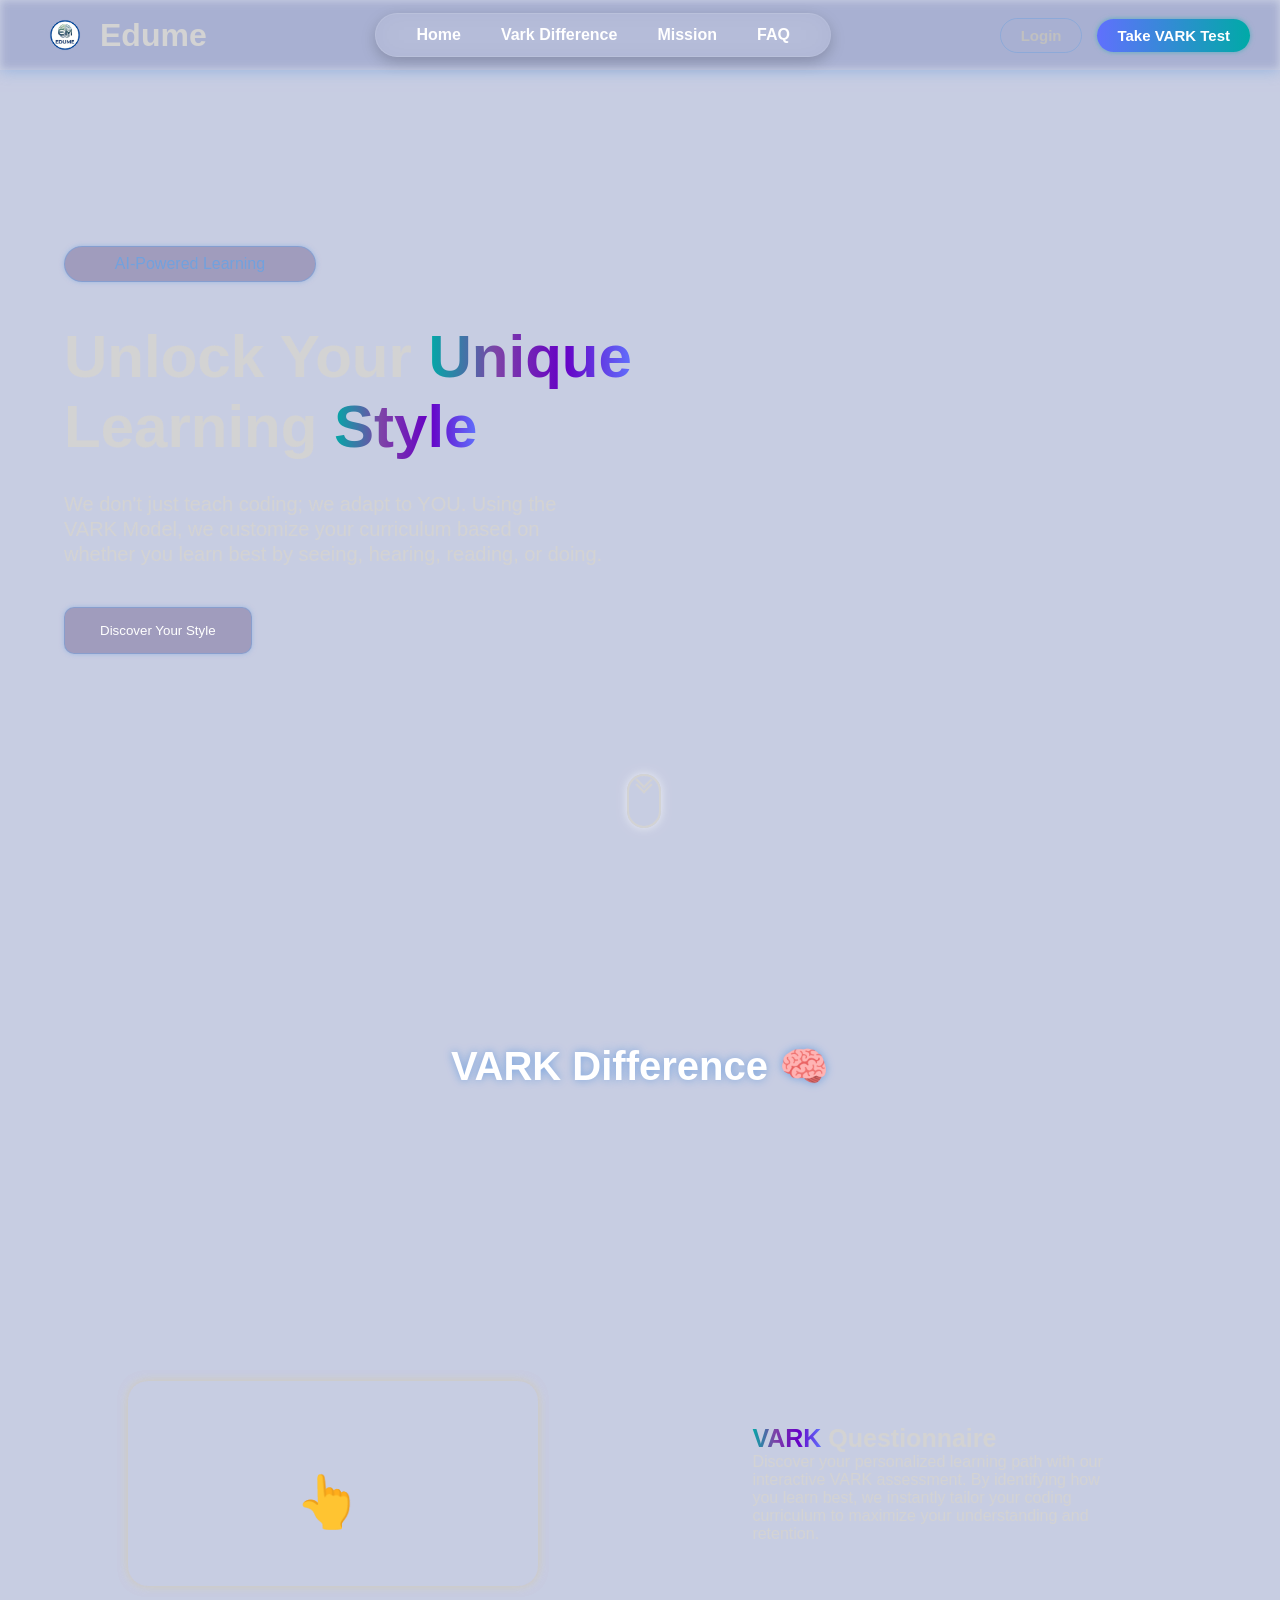
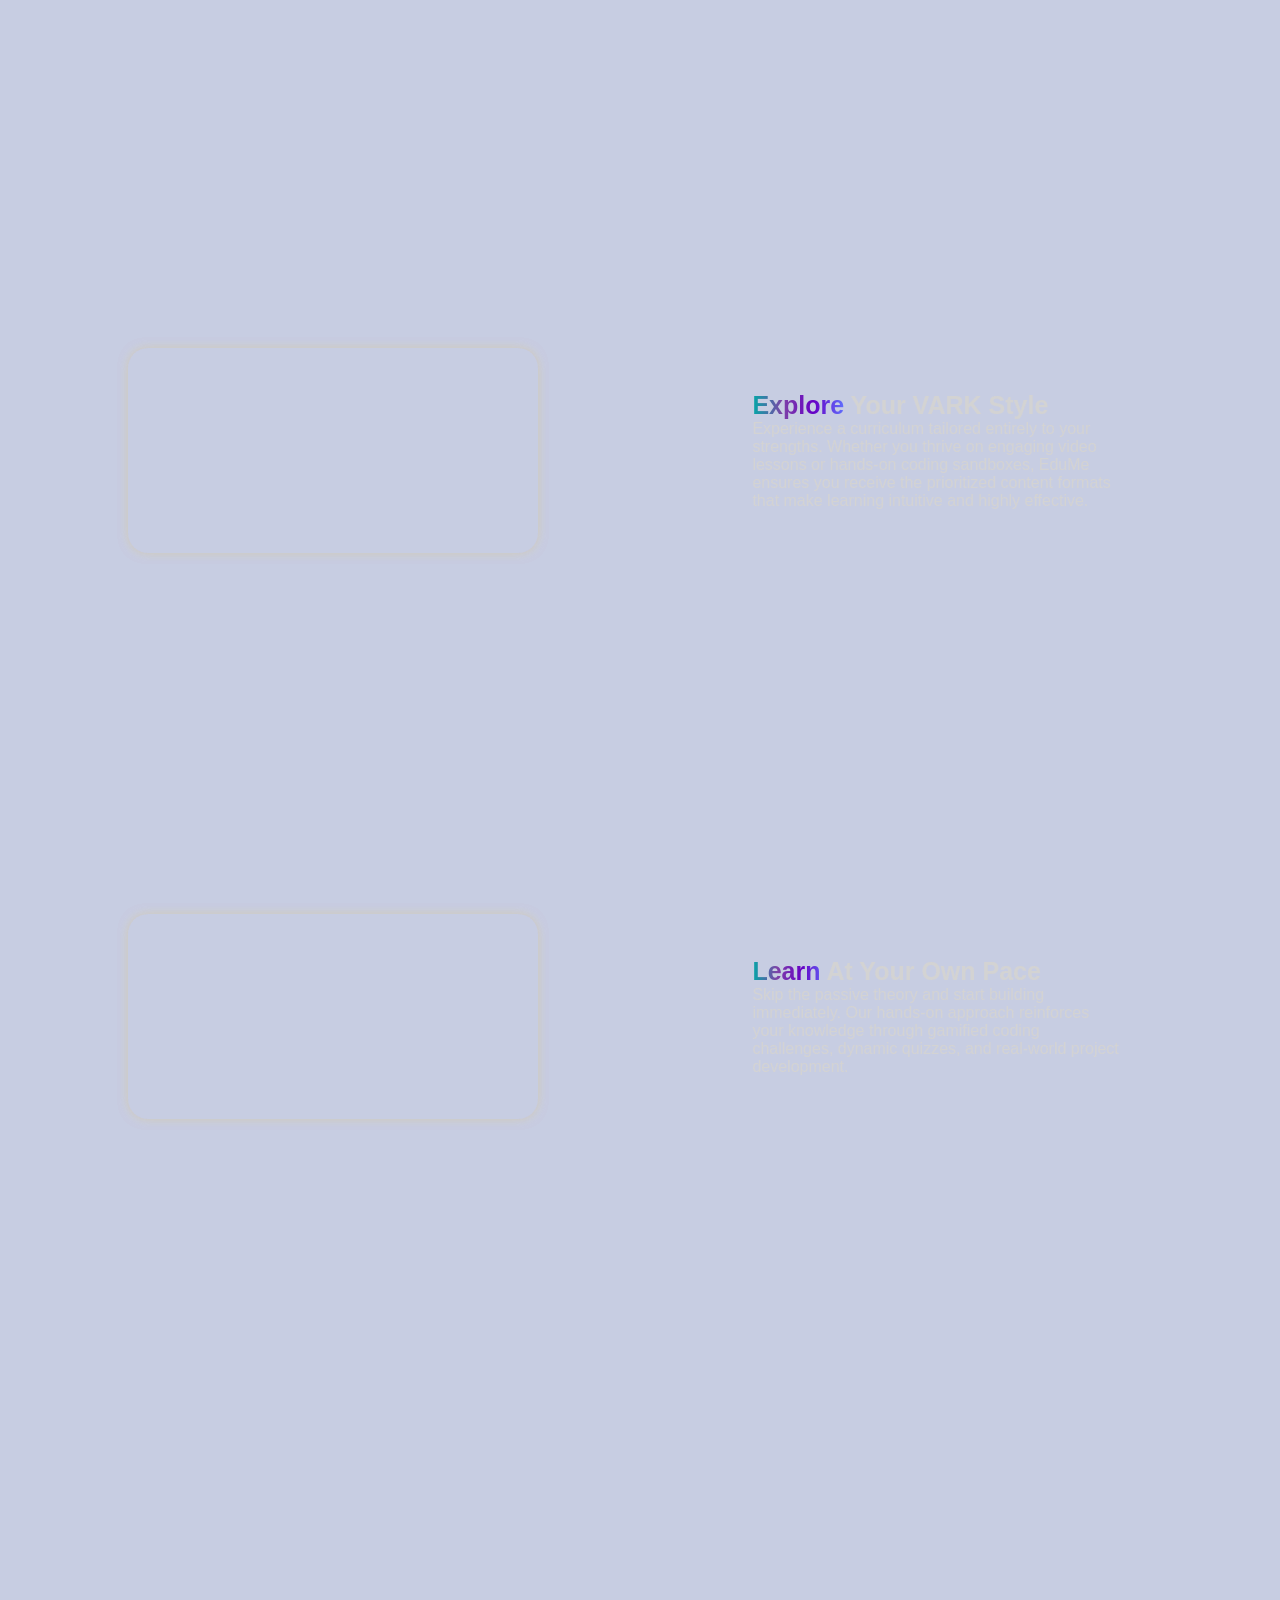
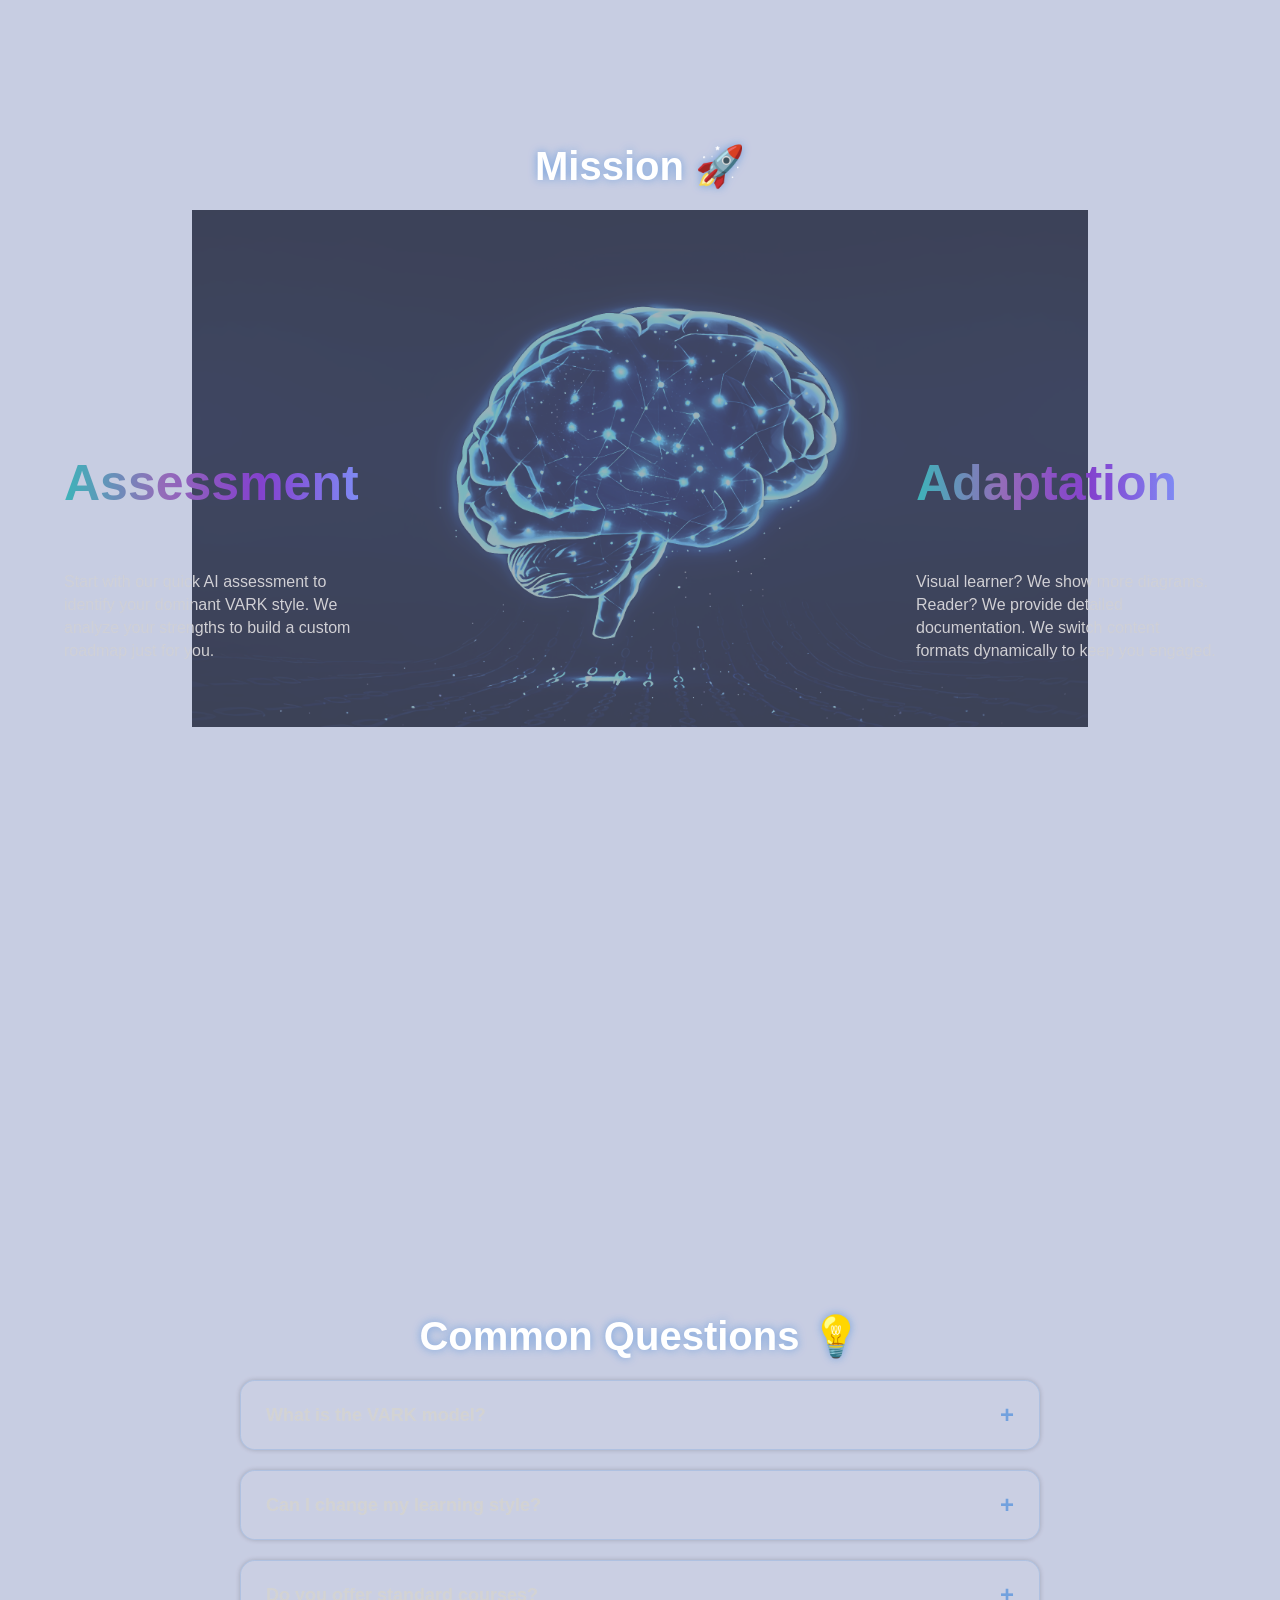
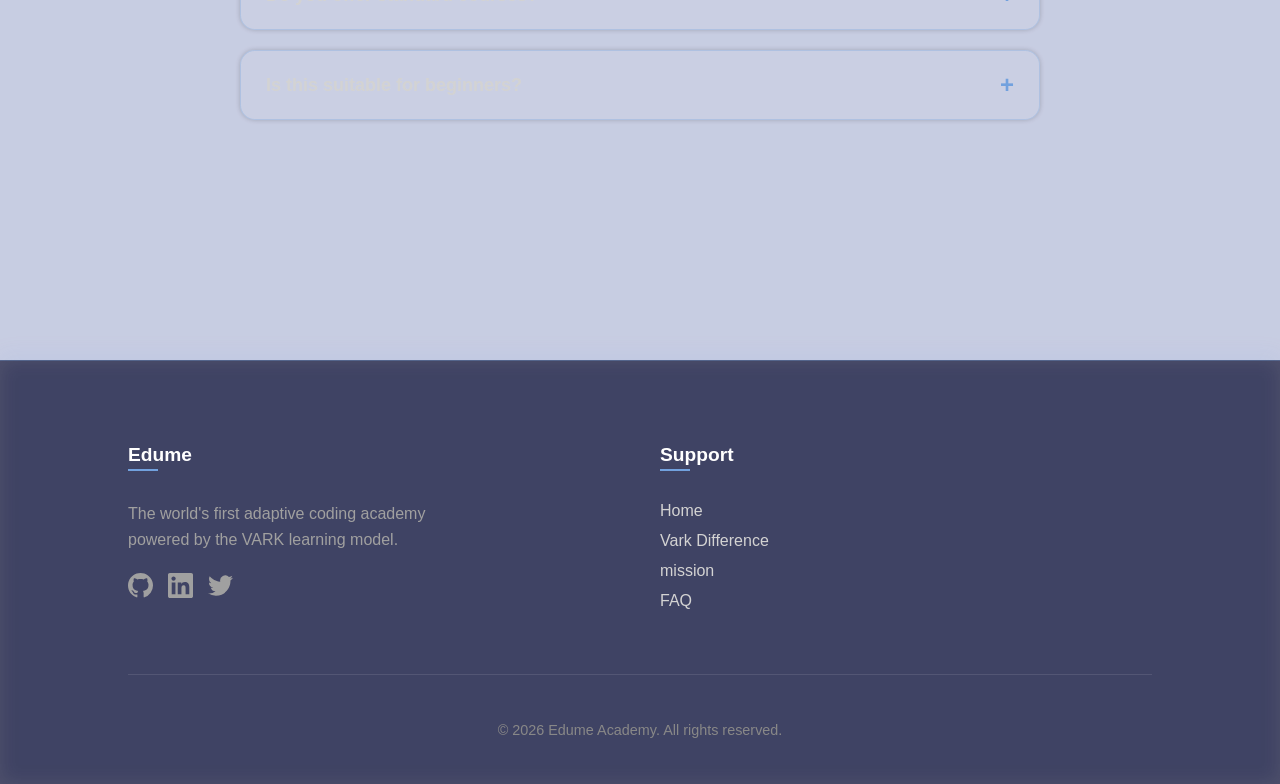
==== commit 6aab4e02: "feat: Implement initial landing page (`index.html`) showcasing the VARK model and add supporting vid" ====
--- a/public/index.html
+++ b/public/index.html
@@ -60,42 +60,32 @@
             
             <div class="VARK-card">
                 <div class="VARK-vidbox autoBlur">
-                    <video id="VARKVideo1" src="../video/project1.mp4"></video>
+                    <video id="VARKVideo1" src="../video/vark_question.mp4"></video>
                     <div class="hover-sign"></div>
                 </div>
                 <div class="VARK-info fadeInRight">
-                    <h1>For <span class="gradient">Visual</span> Learners</h1>
-                    <p>Learn Python through interactive diagrams, flowcharts, and color-coded syntax maps that make complex logic easy to visualize.</p>  
+                    <h1><span class="gradient">VARK</span> Questionnaire</h1>
+                    <p>Discover your personalized learning path with our interactive VARK assessment. By identifying how you learn best, we instantly tailor your coding curriculum to maximize your understanding and retention.</p>
                 </div>
             </div>
 
             <div class="VARK-card">
                 <div class="VARK-vidbox autoBlur">
-                    <video id="VARKVideo2" src="../video/project2.mp4"></video>
+                    <video id="VARKVideo2" src="../video/student_dashboard.mp4"></video>
                 </div>
                 <div class="VARK-info fadeInRight">
-                    <h1>For <span class="gradient">Auditory</span> Learners</h1>
-                    <p>Master Web Development with our podcast-style lectures, peer discussions, and code-along audio guides.</p>
+                    <h1><span class="gradient">Explore</span> Your VARK Style</h1>
+                    <p>Experience a curriculum tailored entirely to your strengths. Whether you thrive on engaging video lessons or hands-on coding sandboxes, EduMe ensures you receive the prioritized content formats that make learning intuitive and highly effective.</p>
                 </div>
             </div>
 
             <div class="VARK-card">
                 <div class="VARK-vidbox autoBlur">
-                    <video id="VARKVideo4" src="../video/project2.mp4"></video> 
+                    <video id="VARKVideo3" src="../video/quiz_exercise.mp4"></video>
                 </div>
                 <div class="VARK-info fadeInRight">
-                    <h1>For <span class="gradient">Read/Write</span> Learners</h1>
-                    <p>Deep dive into comprehensive documentation, articles, and coding standards. Access structured notes, cheat sheets, and text-based questionnairezes.</p>
-                </div>
-            </div>
-
-            <div class="VARK-card">
-                <div class="VARK-vidbox autoBlur">
-                    <video id="VARKVideo3" src="../video/project3.mp4"></video>
-                </div>
-                <div class="VARK-info fadeInRight">
-                    <h1>For <span class="gradient">Kinesthetic</span> Learners</h1>
-                    <p>Skip the theory and start building. Our "Hands-On" tracks focus on gamified coding challenges and real-world VARK building.</p>
+                    <h1><span class="gradient">Learn </span> At Your Own Pace</h1>
+                    <p>Skip the passive theory and start building immediately. Our hands-on approach reinforces your knowledge through gamified coding challenges, dynamic quizzes, and real-world project development.</p>
                 </div>
             </div>
         </section>
